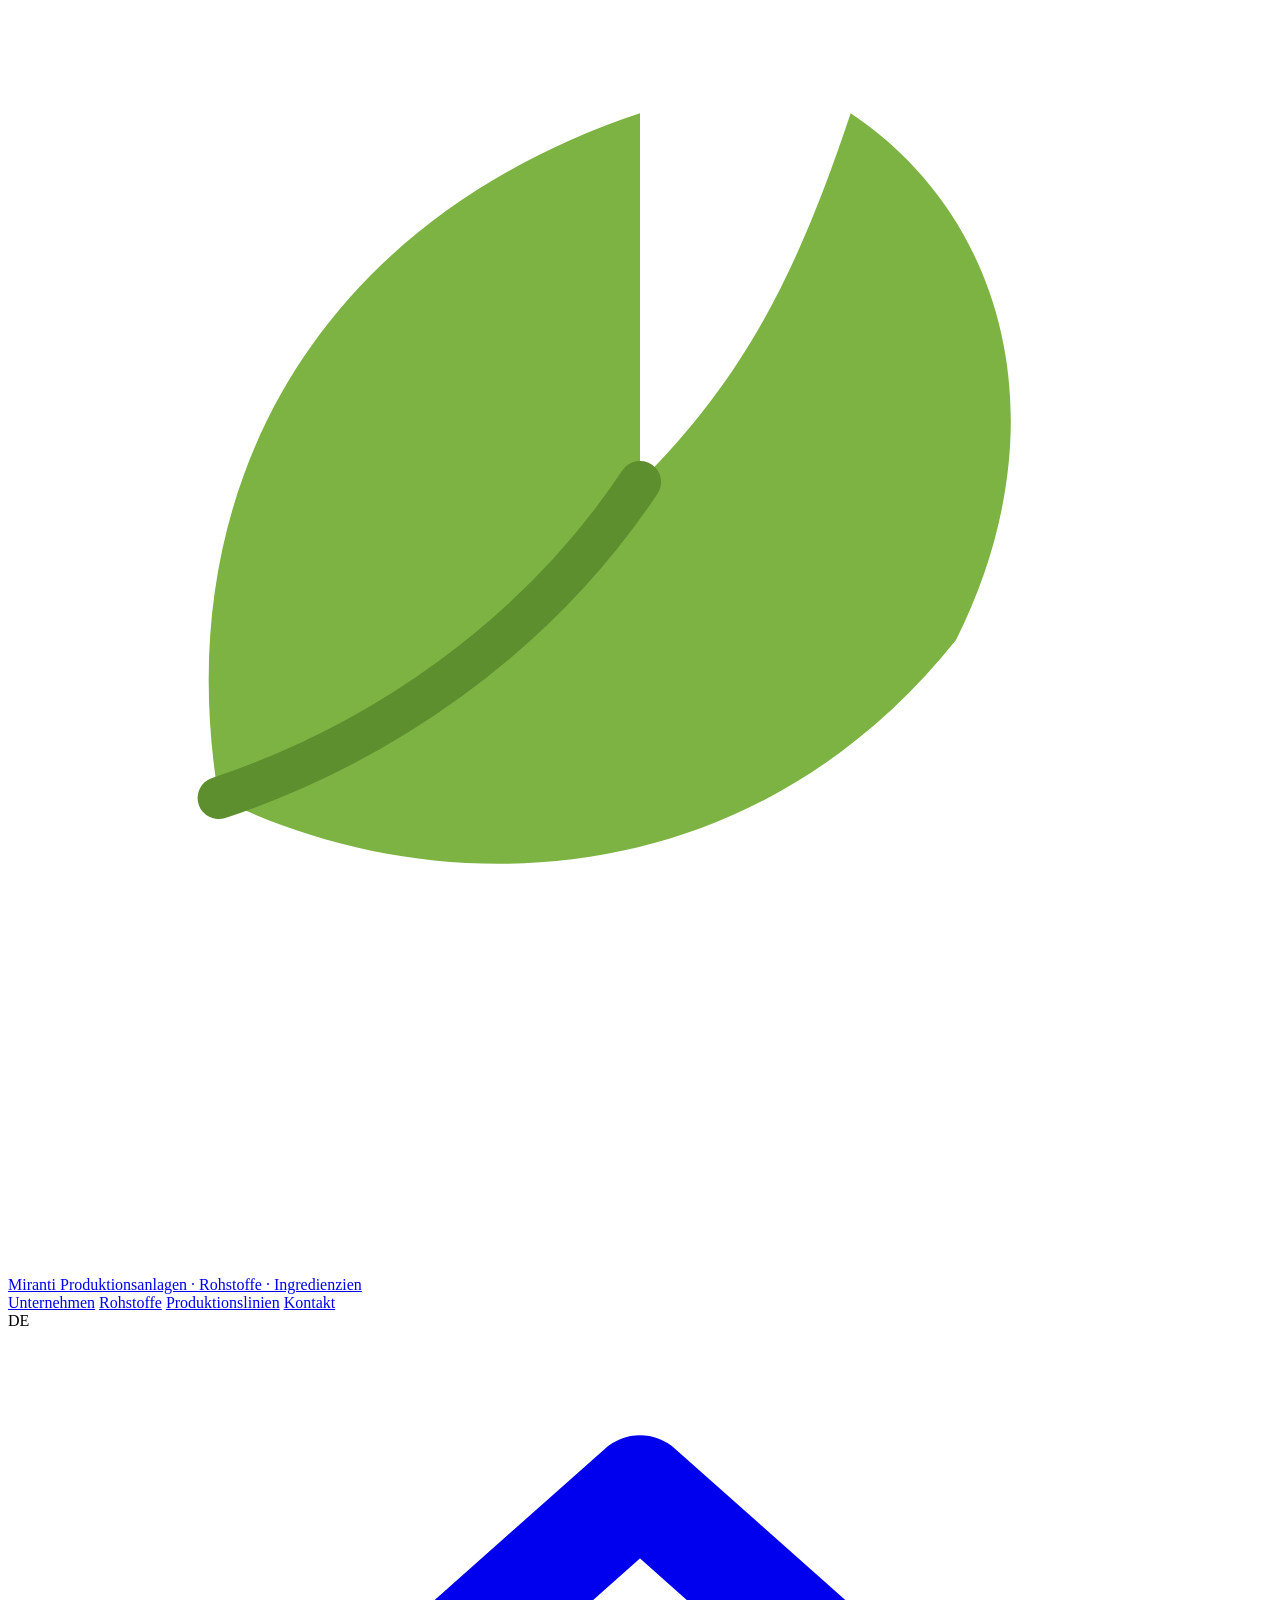
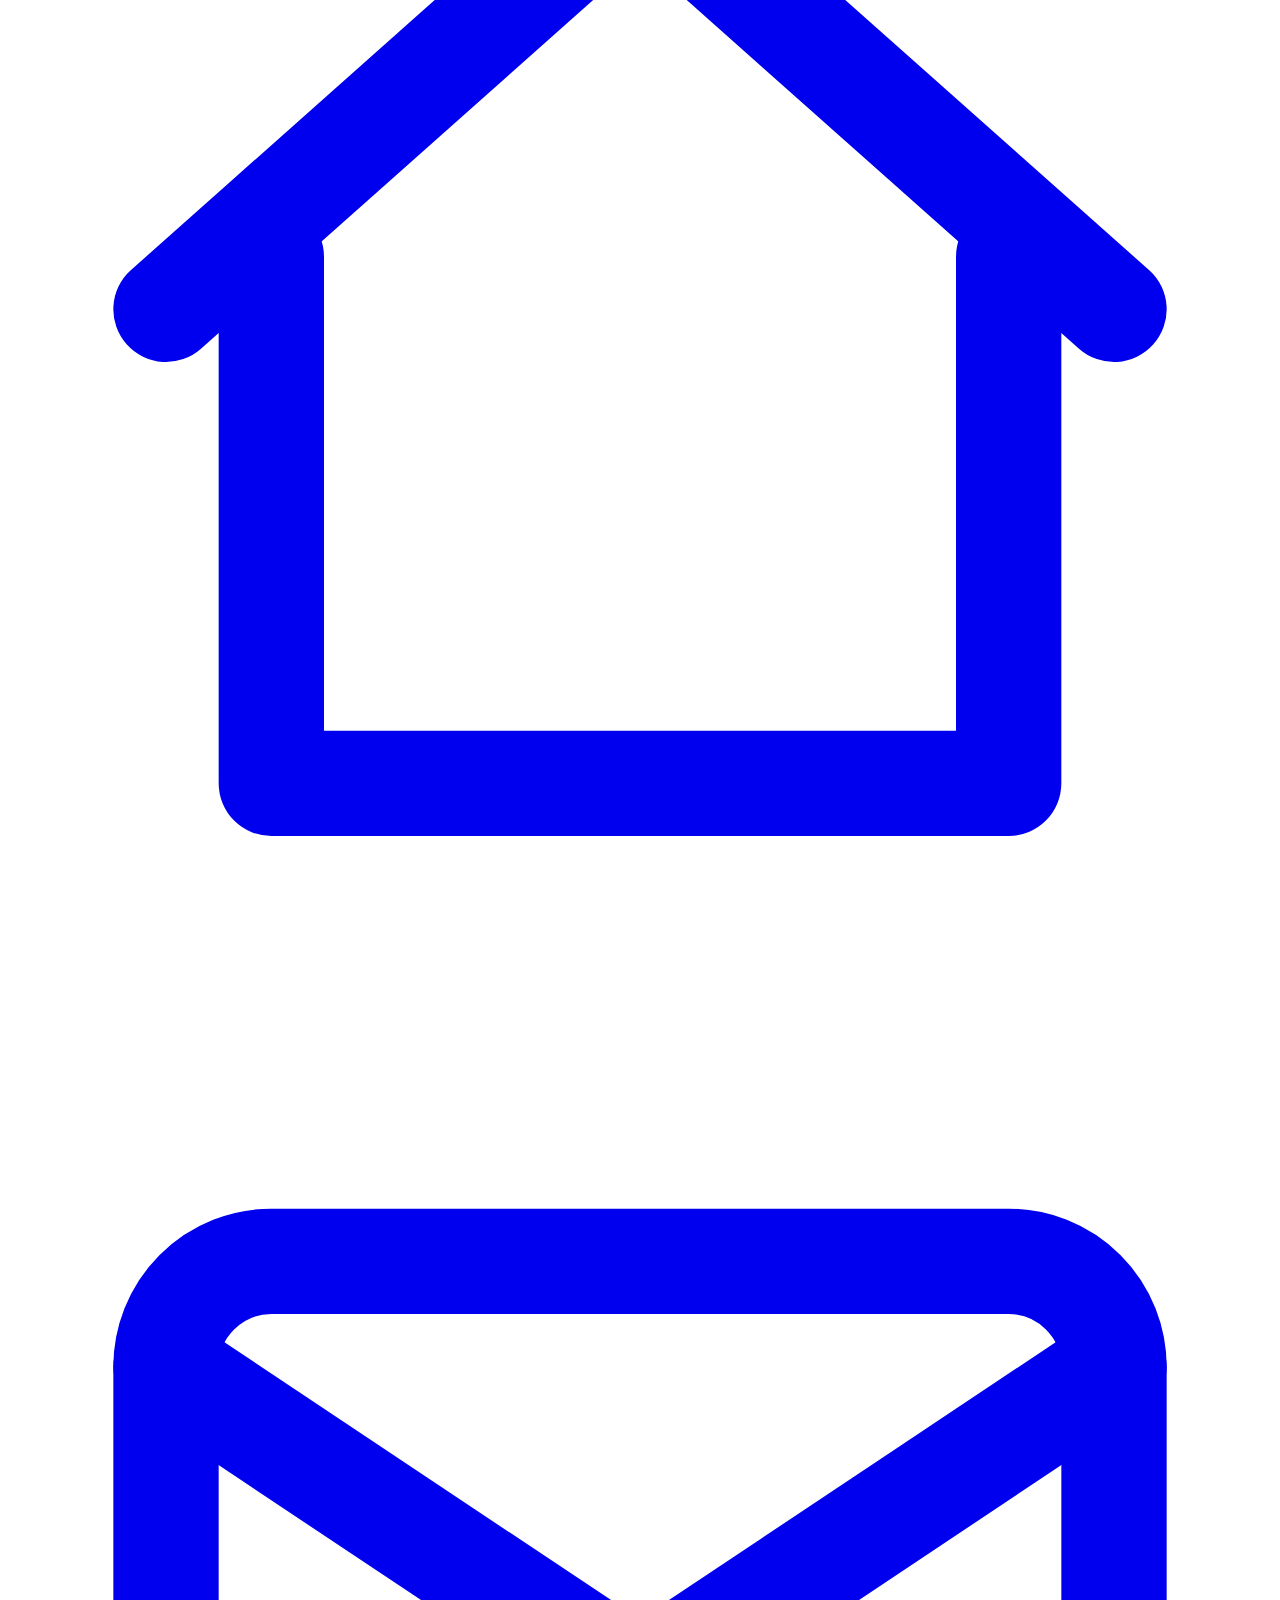
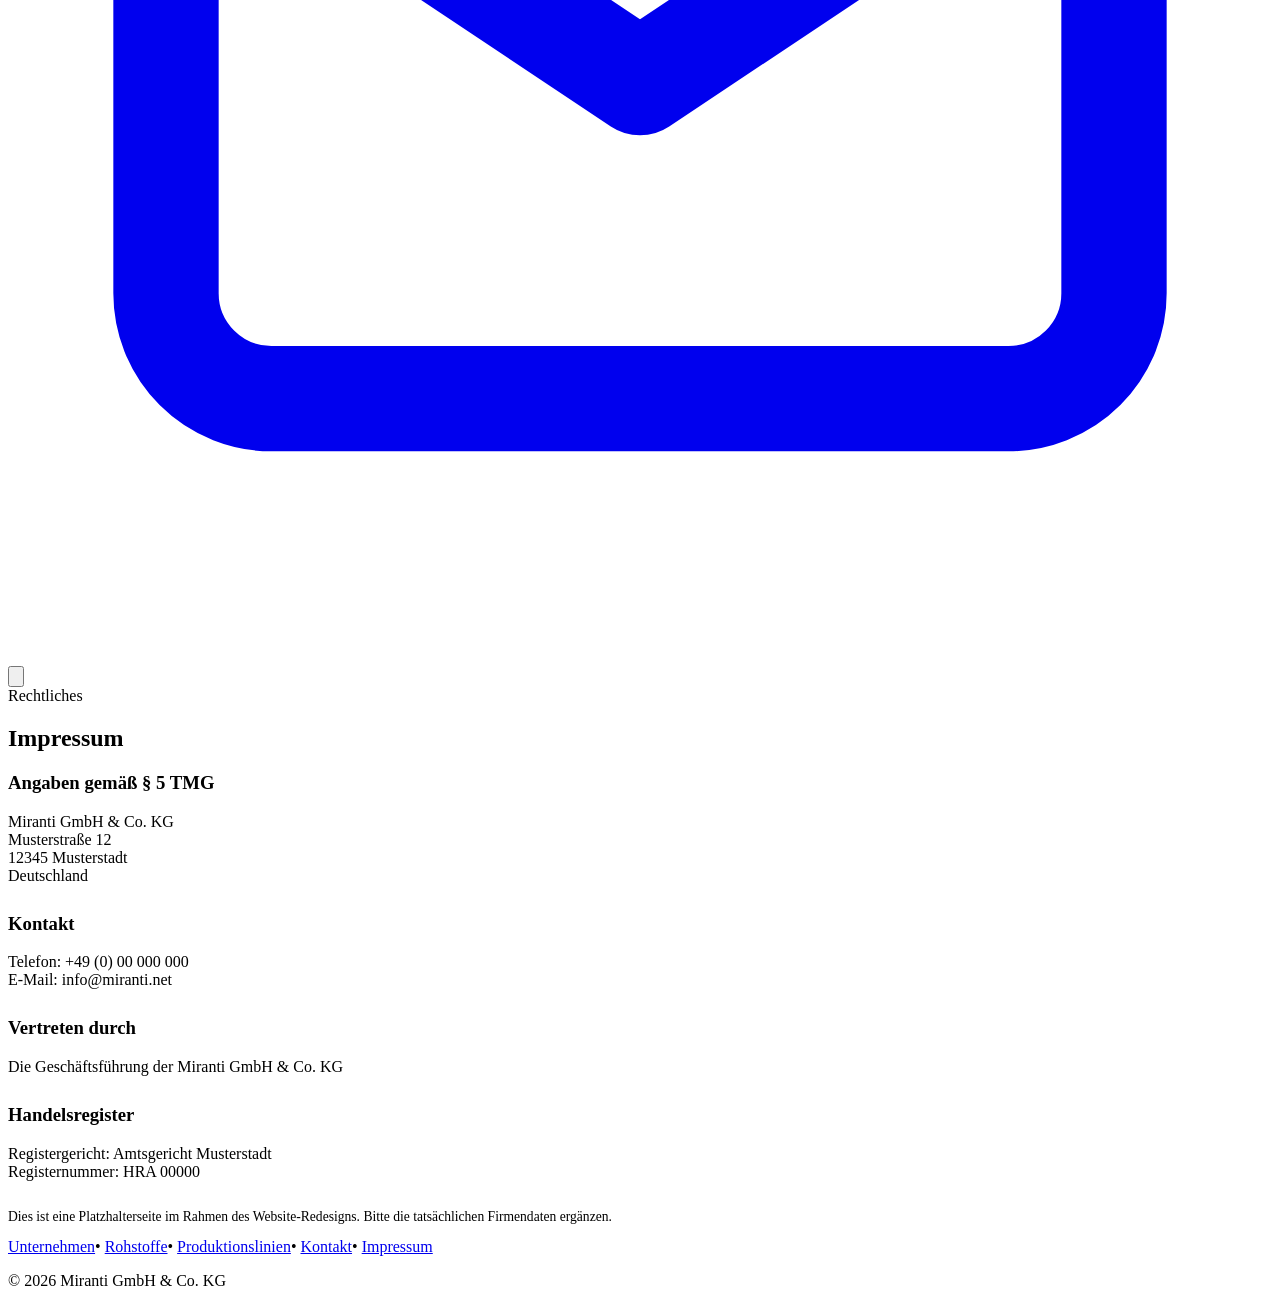
==== impressum.html @ 987bdaa0 "Add files via upload" ====
<!doctype html>
<html lang="de">
<head>
<meta charset="UTF-8">
<meta name="viewport" content="width=device-width, initial-scale=1.0">
<title>Impressum — Miranti GmbH &amp; Co. KG</title>
<link rel="preconnect" href="https://fonts.googleapis.com">
<link rel="stylesheet" href="https://fonts.googleapis.com/css2?family=Fraunces:wght@500;600;700&family=Source+Sans+3:wght@400;600;700&display=swap">
<link rel="stylesheet" href="css/style.css">
</head>
<body>

<header class="site-header">
  <div class="header-inner">
    <a class="brand" href="index.html">
      <svg class="brand-mark" viewBox="0 0 48 48" fill="none" xmlns="http://www.w3.org/2000/svg">
        <path d="M24 4C12 8 6 18 8 30c8 4 20 4 28-6 4-8 2-16-4-20-2 6-4 10-8 14 0-6 0-10 0-14z" fill="#7cb342"/>
        <path d="M8 30c6-2 12-6 16-12" stroke="#5e8f2f" stroke-width="1.6" stroke-linecap="round"/>
      </svg>
      <span class="brand-text">
        <span class="name">Miranti</span>
        <span class="tagline">Produktionsanlagen · Rohstoffe · Ingredienzien</span>
      </span>
    </a>
    <nav class="main-nav">
      <a href="index.html">Unternehmen</a>
      <a href="rohstoffe.html">Rohstoffe</a>
      <a href="produktionslinien.html">Produktionslinien</a>
      <a href="kontakt.html">Kontakt</a>
    </nav>
    <div class="header-actions">
      <span class="lang-pill"><span class="dot"></span>DE</span>
      <a class="icon-btn" href="index.html" aria-label="Startseite" title="Startseite">
        <svg viewBox="0 0 24 24" fill="none" stroke="currentColor" stroke-width="2" stroke-linecap="round" stroke-linejoin="round"><path d="M3 11l9-8 9 8"/><path d="M5 10v10h14V10"/></svg>
      </a>
      <a class="icon-btn" href="kontakt.html" aria-label="Kontakt" title="Kontakt">
        <svg viewBox="0 0 24 24" fill="none" stroke="currentColor" stroke-width="2" stroke-linecap="round" stroke-linejoin="round"><rect x="3" y="5" width="18" height="14" rx="2"/><path d="M3 7l9 6 9-6"/></svg>
      </a>
      <button class="nav-toggle" aria-label="Menü öffnen">
        <svg viewBox="0 0 24 24" fill="none" stroke="currentColor" stroke-width="2" stroke-linecap="round"><path d="M4 7h16M4 12h16M4 17h16"/></svg>
      </button>
    </div>
  </div>
</header>

<section class="page-hero">
  <div class="wrap">
    <span class="eyebrow">Rechtliches</span>
    <h1>Impressum</h1>
  </div>
</section>

<section class="section">
  <div class="wrap">
    <div class="contact-card" style="max-width:720px;">
      <h3>Angaben gemäß § 5 TMG</h3>
      <p>Miranti GmbH &amp; Co. KG<br>Musterstraße 12<br>12345 Musterstadt<br>Deutschland</p>
      <h3 style="margin-top:28px;">Kontakt</h3>
      <p>Telefon: +49 (0) 00 000 000<br>E-Mail: info@miranti.net</p>
      <h3 style="margin-top:28px;">Vertreten durch</h3>
      <p>Die Geschäftsführung der Miranti GmbH &amp; Co. KG</p>
      <h3 style="margin-top:28px;">Handelsregister</h3>
      <p>Registergericht: Amtsgericht Musterstadt<br>Registernummer: HRA 00000</p>
      <p style="margin-top:28px; color:var(--color-muted); font-size:0.85rem;">Dies ist eine Platzhalterseite im Rahmen des Website-Redesigns. Bitte die tatsächlichen Firmendaten ergänzen.</p>
    </div>
  </div>
</section>

<footer class="site-footer">
  <div class="wrap footer-inner">
    <a href="index.html">Unternehmen</a><span class="sep">•</span>
    <a href="rohstoffe.html">Rohstoffe</a><span class="sep">•</span>
    <a href="produktionslinien.html">Produktionslinien</a><span class="sep">•</span>
    <a href="kontakt.html">Kontakt</a><span class="sep">•</span>
    <a href="impressum.html">Impressum</a>
  </div>
  <p class="footer-bottom">© 2026 Miranti GmbH &amp; Co. KG</p>
</footer>

<script src="js/main.js"></script>
</body>
</html>
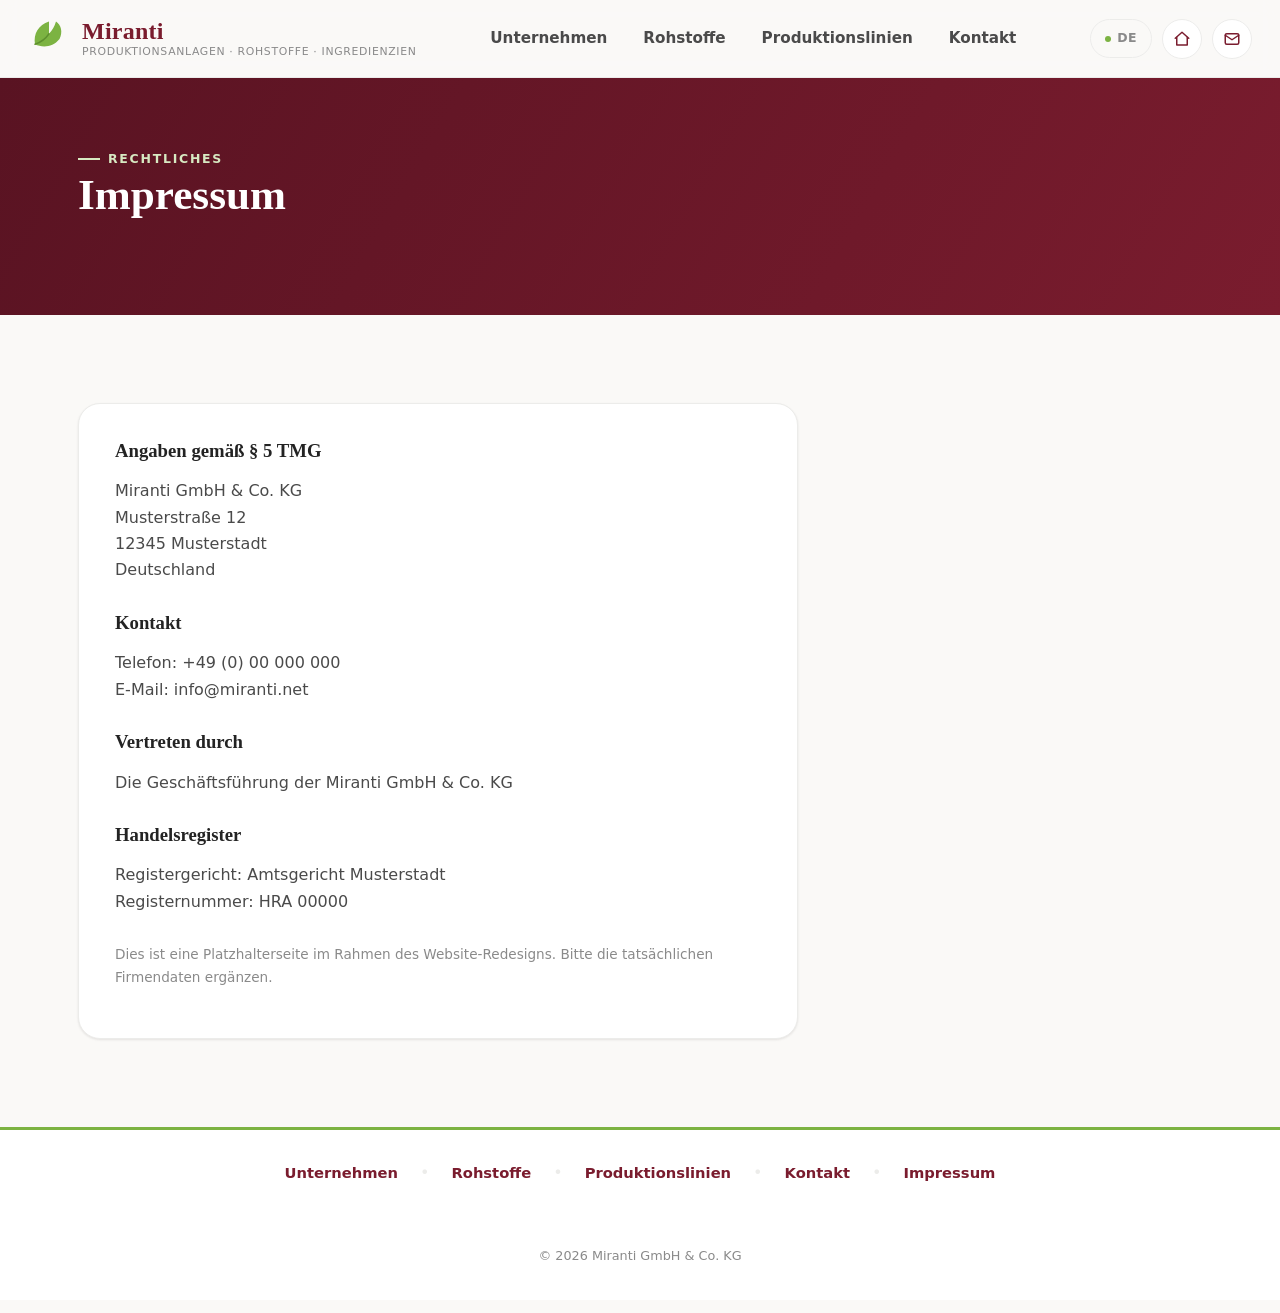
==== commit eb125d26: "Update impressum.html" ====
--- a/impressum.html
+++ b/impressum.html
@@ -4,6 +4,7 @@
 <meta charset="UTF-8">
 <meta name="viewport" content="width=device-width, initial-scale=1.0">
 <title>Impressum — Miranti GmbH &amp; Co. KG</title>
+<link rel="icon" type="image/svg+xml" href="data:image/svg+xml,%3Csvg xmlns='http://www.w3.org/2000/svg' viewBox='0 0 48 48'%3E%3Cpath d='M24 4C12 8 6 18 8 30c8 4 20 4 28-6 4-8 2-16-4-20-2 6-4 10-8 14 0-6 0-10 0-14z' fill='%237cb342'/%3E%3C/svg%3E">
 <link rel="preconnect" href="https://fonts.googleapis.com">
 <link rel="stylesheet" href="https://fonts.googleapis.com/css2?family=Fraunces:wght@500;600;700&family=Source+Sans+3:wght@400;600;700&display=swap">
 <link rel="stylesheet" href="css/style.css">
--- a/css/style.css
+++ b/css/style.css
@@ -0,0 +1,579 @@
+/* ==========================================================================
+   MIRANTI — modernisiertes Redesign
+   ========================================================================== */
+
+:root {
+  --color-wine: #7a1c2e;
+  --color-wine-dark: #591322;
+  --color-wine-light: #9c2c41;
+  --color-green: #7cb342;
+  --color-green-dark: #5e8f2f;
+  --color-ink: #232323;
+  --color-body: #4a4a4a;
+  --color-muted: #8a8a8a;
+  --color-bg: #faf9f7;
+  --color-card: #ffffff;
+  --color-border: #ececea;
+  --shadow-sm: 0 1px 3px rgba(35, 20, 20, 0.06), 0 1px 2px rgba(35, 20, 20, 0.04);
+  --shadow-md: 0 8px 24px rgba(35, 20, 20, 0.08);
+  --shadow-lg: 0 20px 48px rgba(35, 20, 20, 0.14);
+  --radius-sm: 8px;
+  --radius-md: 14px;
+  --radius-lg: 22px;
+  --max-width: 1180px;
+  --font-sans: "Source Sans 3", "Segoe UI", system-ui, -apple-system, Roboto, Helvetica, Arial, sans-serif;
+  --font-display: "Fraunces", Georgia, "Times New Roman", serif;
+}
+
+* { box-sizing: border-box; }
+html { scroll-behavior: smooth; }
+
+body {
+  margin: 0;
+  font-family: var(--font-sans);
+  color: var(--color-body);
+  background: var(--color-bg);
+  line-height: 1.65;
+  -webkit-font-smoothing: antialiased;
+}
+
+img { max-width: 100%; display: block; }
+a { color: inherit; text-decoration: none; }
+
+h1, h2, h3, h4 {
+  font-family: var(--font-display);
+  color: var(--color-ink);
+  line-height: 1.2;
+  margin: 0 0 0.5em;
+  font-weight: 600;
+}
+
+.wrap {
+  width: 100%;
+  max-width: var(--max-width);
+  margin: 0 auto;
+  padding: 0 28px;
+}
+
+.eyebrow {
+  display: inline-flex;
+  align-items: center;
+  gap: 8px;
+  font-size: 0.78rem;
+  font-weight: 700;
+  letter-spacing: 0.14em;
+  text-transform: uppercase;
+  color: var(--color-green-dark);
+}
+.eyebrow::before {
+  content: "";
+  width: 22px;
+  height: 2px;
+  background: var(--color-green);
+  display: inline-block;
+}
+
+/* ---------- Buttons ---------- */
+.btn {
+  display: inline-flex;
+  align-items: center;
+  gap: 8px;
+  padding: 13px 26px;
+  border-radius: 999px;
+  font-weight: 600;
+  font-size: 0.95rem;
+  border: 1px solid transparent;
+  cursor: pointer;
+  transition: transform 0.18s ease, box-shadow 0.18s ease, background 0.18s ease, color 0.18s ease;
+}
+.btn-primary {
+  background: var(--color-wine);
+  color: #fff;
+  box-shadow: var(--shadow-sm);
+}
+.btn-primary:hover { background: var(--color-wine-dark); transform: translateY(-2px); box-shadow: var(--shadow-md); }
+.btn-ghost {
+  background: rgba(255,255,255,0.08);
+  border-color: rgba(255,255,255,0.55);
+  color: #fff;
+}
+.btn-ghost:hover { background: rgba(255,255,255,0.18); transform: translateY(-2px); }
+.btn-outline {
+  background: transparent;
+  border-color: var(--color-border);
+  color: var(--color-ink);
+}
+.btn-outline:hover { border-color: var(--color-wine); color: var(--color-wine); }
+
+/* ---------- Header ---------- */
+.site-header {
+  position: sticky;
+  top: 0;
+  z-index: 100;
+  background: rgba(250, 249, 247, 0.88);
+  backdrop-filter: blur(10px);
+  border-bottom: 1px solid var(--color-border);
+}
+.header-inner {
+  display: flex;
+  align-items: center;
+  justify-content: space-between;
+  padding: 16px 28px;
+  gap: 24px;
+}
+.brand {
+  display: flex;
+  align-items: center;
+  gap: 12px;
+}
+.brand-mark {
+  width: 42px;
+  height: 42px;
+  flex-shrink: 0;
+}
+.brand-text {
+  display: flex;
+  flex-direction: column;
+  line-height: 1.15;
+}
+.brand-text .name {
+  font-family: var(--font-display);
+  font-size: 1.5rem;
+  font-weight: 700;
+  color: var(--color-wine);
+  letter-spacing: 0.01em;
+}
+.brand-text .tagline {
+  font-size: 0.68rem;
+  letter-spacing: 0.06em;
+  text-transform: uppercase;
+  color: var(--color-muted);
+}
+
+.main-nav {
+  display: flex;
+  align-items: center;
+  gap: 4px;
+}
+.main-nav a {
+  padding: 10px 16px;
+  border-radius: 999px;
+  font-weight: 600;
+  font-size: 0.95rem;
+  color: var(--color-body);
+  transition: background 0.18s ease, color 0.18s ease;
+}
+.main-nav a:hover { background: rgba(122, 28, 46, 0.07); color: var(--color-wine); }
+.main-nav a.active { background: var(--color-wine); color: #fff; }
+
+.header-actions {
+  display: flex;
+  align-items: center;
+  gap: 10px;
+}
+.icon-btn {
+  width: 40px;
+  height: 40px;
+  border-radius: 50%;
+  display: inline-flex;
+  align-items: center;
+  justify-content: center;
+  background: var(--color-card);
+  border: 1px solid var(--color-border);
+  color: var(--color-wine);
+  transition: background 0.18s ease, transform 0.18s ease, border-color 0.18s ease;
+}
+.icon-btn:hover { background: var(--color-wine); color: #fff; border-color: var(--color-wine); transform: translateY(-2px); }
+.icon-btn svg { width: 18px; height: 18px; }
+
+.lang-pill {
+  display: inline-flex;
+  align-items: center;
+  gap: 6px;
+  font-size: 0.78rem;
+  font-weight: 700;
+  letter-spacing: 0.04em;
+  color: var(--color-muted);
+  padding: 8px 14px;
+  border: 1px solid var(--color-border);
+  border-radius: 999px;
+}
+.lang-pill .dot { width: 6px; height: 6px; border-radius: 50%; background: var(--color-green); }
+
+.nav-toggle {
+  display: none;
+  width: 42px;
+  height: 42px;
+  border-radius: 50%;
+  border: 1px solid var(--color-border);
+  background: var(--color-card);
+  align-items: center;
+  justify-content: center;
+  cursor: pointer;
+}
+.nav-toggle svg { width: 20px; height: 20px; color: var(--color-wine); }
+
+/* ---------- Hero ---------- */
+.hero {
+  position: relative;
+  overflow: hidden;
+  background:
+    radial-gradient(circle at 82% 18%, rgba(124,179,66,0.35), transparent 45%),
+    radial-gradient(circle at 12% 82%, rgba(255,255,255,0.08), transparent 40%),
+    linear-gradient(135deg, var(--color-wine-dark) 0%, var(--color-wine) 55%, #4a3418 130%);
+  color: #fff;
+}
+.hero-inner {
+  padding: 88px 28px 96px;
+  display: grid;
+  gap: 40px;
+}
+.hero .eyebrow { color: #d7e9c2; }
+.hero .eyebrow::before { background: #d7e9c2; }
+.hero h1 {
+  color: #fff;
+  font-size: clamp(2.2rem, 4.2vw, 3.4rem);
+  max-width: 15ch;
+  margin-top: 0.3em;
+}
+.hero p.lead {
+  max-width: 52ch;
+  color: rgba(255,255,255,0.86);
+  font-size: 1.08rem;
+  margin: 0 0 28px;
+}
+.hero-actions { display: flex; gap: 14px; flex-wrap: wrap; }
+
+.hero-stats {
+  display: grid;
+  grid-template-columns: repeat(3, 1fr);
+  gap: 18px;
+  margin-top: 56px;
+  padding-top: 32px;
+  border-top: 1px solid rgba(255,255,255,0.18);
+}
+.hero-stats .stat strong {
+  display: block;
+  font-family: var(--font-display);
+  font-size: 2rem;
+  color: #fff;
+}
+.hero-stats .stat span {
+  font-size: 0.85rem;
+  color: rgba(255,255,255,0.72);
+}
+
+/* Decorative blobs */
+.blob {
+  position: absolute;
+  border-radius: 50%;
+  filter: blur(2px);
+  opacity: 0.5;
+}
+.blob-1 { width: 260px; height: 260px; background: rgba(124,179,66,0.35); top: -80px; right: 6%; }
+.blob-2 { width: 180px; height: 180px; background: rgba(255,255,255,0.08); bottom: -60px; left: 4%; }
+
+/* ---------- Page hero (interior pages) ---------- */
+.page-hero {
+  background: linear-gradient(120deg, var(--color-wine-dark), var(--color-wine));
+  color: #fff;
+  padding: 64px 28px 72px;
+}
+.page-hero .eyebrow { color: #d7e9c2; }
+.page-hero .eyebrow::before { background: #d7e9c2; }
+.page-hero h1 { color: #fff; font-size: clamp(2rem, 3.4vw, 2.7rem); }
+.page-hero p { max-width: 60ch; color: rgba(255,255,255,0.85); font-size: 1.02rem; }
+
+/* ---------- Sections ---------- */
+.section { padding: 88px 0; }
+.section-tight { padding: 56px 0; }
+.section-head { max-width: 640px; margin-bottom: 48px; }
+.section-head p { color: var(--color-muted); font-size: 1.05rem; }
+
+.bg-alt { background: #fff; border-top: 1px solid var(--color-border); border-bottom: 1px solid var(--color-border); }
+
+/* ---------- Value cards (Startseite) ---------- */
+.card-grid {
+  display: grid;
+  grid-template-columns: repeat(3, 1fr);
+  gap: 26px;
+}
+.value-card {
+  background: var(--color-card);
+  border: 1px solid var(--color-border);
+  border-radius: var(--radius-lg);
+  padding: 34px 30px;
+  box-shadow: var(--shadow-sm);
+  transition: transform 0.22s ease, box-shadow 0.22s ease;
+}
+.value-card:hover { transform: translateY(-6px); box-shadow: var(--shadow-md); }
+.value-icon {
+  width: 52px;
+  height: 52px;
+  border-radius: 14px;
+  display: flex;
+  align-items: center;
+  justify-content: center;
+  margin-bottom: 18px;
+  background: linear-gradient(135deg, var(--color-green), var(--color-green-dark));
+  color: #fff;
+}
+.value-card:nth-child(2n) .value-icon { background: linear-gradient(135deg, var(--color-wine-light), var(--color-wine)); }
+.value-icon svg { width: 26px; height: 26px; }
+.value-card h3 { font-size: 1.2rem; margin-bottom: 10px; }
+.value-card p { margin: 0; color: var(--color-body); font-size: 0.98rem; }
+
+/* ---------- Split promo (Rohstoffe / Produktionslinien teaser) ---------- */
+.split-grid {
+  display: grid;
+  grid-template-columns: 1fr 1fr;
+  gap: 26px;
+}
+.promo-card {
+  position: relative;
+  border-radius: var(--radius-lg);
+  padding: 40px;
+  min-height: 240px;
+  display: flex;
+  flex-direction: column;
+  justify-content: flex-end;
+  overflow: hidden;
+  color: #fff;
+  box-shadow: var(--shadow-md);
+  isolation: isolate;
+}
+.promo-card::before {
+  content: "";
+  position: absolute;
+  inset: 0;
+  z-index: -1;
+}
+.promo-rohstoffe::before { background: radial-gradient(circle at 80% 0%, rgba(255,255,255,0.16), transparent 55%), linear-gradient(140deg, var(--color-wine-dark), var(--color-wine-light)); }
+.promo-produktion::before { background: radial-gradient(circle at 80% 0%, rgba(255,255,255,0.18), transparent 55%), linear-gradient(140deg, var(--color-green-dark), var(--color-green)); }
+.promo-card .promo-icon { width: 54px; height: 54px; margin-bottom: 16px; opacity: 0.9; }
+.promo-card h3 { color: #fff; font-size: 1.5rem; margin-bottom: 8px; }
+.promo-card p { color: rgba(255,255,255,0.85); margin: 0 0 18px; max-width: 42ch; }
+.promo-card .arrow-link { display: inline-flex; align-items: center; gap: 8px; font-weight: 700; color: #fff; }
+.promo-card .arrow-link svg { width: 16px; height: 16px; transition: transform 0.2s ease; }
+.promo-card:hover .arrow-link svg { transform: translateX(4px); }
+
+/* ---------- Layout with side nav (Rohstoffe / Produktionslinien pages) ---------- */
+.layout-grid {
+  display: grid;
+  grid-template-columns: 260px 1fr;
+  gap: 44px;
+  align-items: start;
+}
+.side-nav {
+  position: sticky;
+  top: 96px;
+  display: flex;
+  flex-direction: column;
+  gap: 6px;
+}
+.side-nav .cat-link {
+  display: block;
+  padding: 13px 18px;
+  border-radius: var(--radius-sm);
+  font-weight: 700;
+  font-size: 0.95rem;
+  color: #fff;
+}
+.side-nav .cat-link.tab-green { background: var(--color-green); }
+.side-nav .cat-link.tab-wine { background: var(--color-wine); }
+.side-nav .cat-link.tab-outline {
+  background: var(--color-card);
+  color: var(--color-body);
+  border: 1px solid var(--color-border);
+  font-weight: 600;
+}
+.side-nav .cat-link.tab-outline:hover { border-color: var(--color-wine); color: var(--color-wine); }
+
+.sub-list {
+  margin-top: 10px;
+  background: var(--color-card);
+  border: 1px solid var(--color-border);
+  border-radius: var(--radius-sm);
+  overflow: hidden;
+}
+.sub-list a {
+  display: block;
+  padding: 11px 18px;
+  font-size: 0.92rem;
+  color: var(--color-body);
+  border-bottom: 1px solid var(--color-border);
+}
+.sub-list a:last-child { border-bottom: none; }
+.sub-list a:hover { background: rgba(122,28,46,0.06); color: var(--color-wine); }
+
+/* ---------- Item grid (Rohstoffe / Produktionslinien listings) ---------- */
+.item-grid {
+  display: grid;
+  grid-template-columns: repeat(2, 1fr);
+  gap: 20px;
+}
+.item-card {
+  display: flex;
+  gap: 18px;
+  align-items: center;
+  background: var(--color-card);
+  border: 1px solid var(--color-border);
+  border-radius: var(--radius-md);
+  padding: 20px;
+  transition: transform 0.2s ease, box-shadow 0.2s ease, border-color 0.2s ease;
+}
+.item-card:hover { transform: translateY(-4px); box-shadow: var(--shadow-md); border-color: transparent; }
+.item-thumb {
+  width: 64px;
+  height: 64px;
+  border-radius: 14px;
+  flex-shrink: 0;
+  display: flex;
+  align-items: center;
+  justify-content: center;
+  color: #fff;
+  background: linear-gradient(135deg, var(--color-wine-light), var(--color-wine));
+}
+.item-card:nth-child(even) .item-thumb {
+  background: linear-gradient(135deg, var(--color-green), var(--color-green-dark));
+}
+.item-thumb svg { width: 30px; height: 30px; }
+.item-body h4 { font-size: 1.05rem; margin-bottom: 4px; color: var(--color-green-dark); }
+.item-body p { margin: 0; font-size: 0.88rem; color: var(--color-muted); }
+.item-body .more { display: inline-block; margin-top: 6px; font-size: 0.82rem; font-weight: 700; color: var(--color-wine); }
+
+/* Produktionslinien variant: capacity badge */
+.line-card { align-items: flex-start; }
+.line-card h4 { color: var(--color-wine); }
+.capacity {
+  display: inline-flex;
+  align-items: center;
+  gap: 6px;
+  margin-top: 8px;
+  font-size: 0.78rem;
+  font-weight: 700;
+  color: var(--color-green-dark);
+  background: rgba(124,179,66,0.12);
+  padding: 5px 10px;
+  border-radius: 999px;
+}
+
+/* ---------- Timeline / Kontakt ---------- */
+.contact-grid {
+  display: grid;
+  grid-template-columns: 1.1fr 0.9fr;
+  gap: 40px;
+}
+.contact-card {
+  background: var(--color-card);
+  border: 1px solid var(--color-border);
+  border-radius: var(--radius-lg);
+  padding: 36px;
+  box-shadow: var(--shadow-sm);
+}
+.contact-list { list-style: none; margin: 0; padding: 0; display: flex; flex-direction: column; gap: 20px; }
+.contact-list li { display: flex; gap: 16px; align-items: flex-start; }
+.contact-list .ic {
+  width: 42px; height: 42px; border-radius: 12px; flex-shrink: 0;
+  background: linear-gradient(135deg, var(--color-wine-light), var(--color-wine));
+  display: flex; align-items: center; justify-content: center; color: #fff;
+}
+.contact-list .ic svg { width: 20px; height: 20px; }
+.contact-list strong { display: block; color: var(--color-ink); font-size: 0.95rem; }
+.contact-list span, .contact-list a { color: var(--color-muted); font-size: 0.92rem; }
+
+.form-grid { display: grid; gap: 16px; }
+.form-row { display: grid; grid-template-columns: 1fr 1fr; gap: 16px; }
+label { font-size: 0.85rem; font-weight: 700; color: var(--color-ink); margin-bottom: 6px; display: block; }
+input, textarea, select {
+  width: 100%;
+  padding: 12px 14px;
+  border-radius: var(--radius-sm);
+  border: 1px solid var(--color-border);
+  background: var(--color-bg);
+  font-family: inherit;
+  font-size: 0.95rem;
+  color: var(--color-ink);
+  transition: border-color 0.18s ease, background 0.18s ease;
+}
+input:focus, textarea:focus, select:focus {
+  outline: none;
+  border-color: var(--color-wine);
+  background: #fff;
+}
+textarea { resize: vertical; min-height: 130px; }
+
+/* ---------- CTA banner ---------- */
+.cta-banner {
+  background: linear-gradient(120deg, var(--color-wine-dark), var(--color-wine));
+  border-radius: var(--radius-lg);
+  padding: 48px;
+  display: flex;
+  align-items: center;
+  justify-content: space-between;
+  gap: 30px;
+  color: #fff;
+  flex-wrap: wrap;
+}
+.cta-banner h3 { color: #fff; margin-bottom: 6px; font-size: 1.5rem; }
+.cta-banner p { margin: 0; color: rgba(255,255,255,0.82); }
+
+/* ---------- Footer ---------- */
+.site-footer {
+  background: #fff;
+  border-top: 3px solid var(--color-green);
+}
+.footer-inner {
+  padding: 30px 28px;
+  display: flex;
+  align-items: center;
+  justify-content: center;
+  flex-wrap: wrap;
+  gap: 10px 22px;
+}
+.footer-inner a {
+  font-weight: 600;
+  font-size: 0.92rem;
+  color: var(--color-wine);
+}
+.footer-inner a:hover { text-decoration: underline; }
+.footer-inner .sep { color: var(--color-border); }
+.footer-bottom {
+  text-align: center;
+  padding: 16px 28px 34px;
+  font-size: 0.8rem;
+  color: var(--color-muted);
+}
+
+/* ---------- Responsive ---------- */
+@media (max-width: 960px) {
+  .card-grid { grid-template-columns: 1fr; }
+  .split-grid { grid-template-columns: 1fr; }
+  .layout-grid { grid-template-columns: 1fr; }
+  .side-nav { position: static; flex-direction: row; flex-wrap: wrap; }
+  .sub-list { display: none; }
+  .item-grid { grid-template-columns: 1fr; }
+  .contact-grid { grid-template-columns: 1fr; }
+  .hero-stats { grid-template-columns: repeat(3, 1fr); }
+}
+
+@media (max-width: 760px) {
+  .main-nav { display: none; }
+  .nav-toggle { display: inline-flex; }
+  .lang-pill { display: none; }
+  .header-inner.open .main-nav {
+    display: flex;
+    position: absolute;
+    top: 100%;
+    left: 0;
+    right: 0;
+    background: #fff;
+    flex-direction: column;
+    padding: 12px 16px 20px;
+    border-bottom: 1px solid var(--color-border);
+    box-shadow: var(--shadow-md);
+  }
+  .form-row { grid-template-columns: 1fr; }
+  .cta-banner { flex-direction: column; text-align: center; }
+  .hero-stats { grid-template-columns: 1fr; gap: 22px; }
+}
